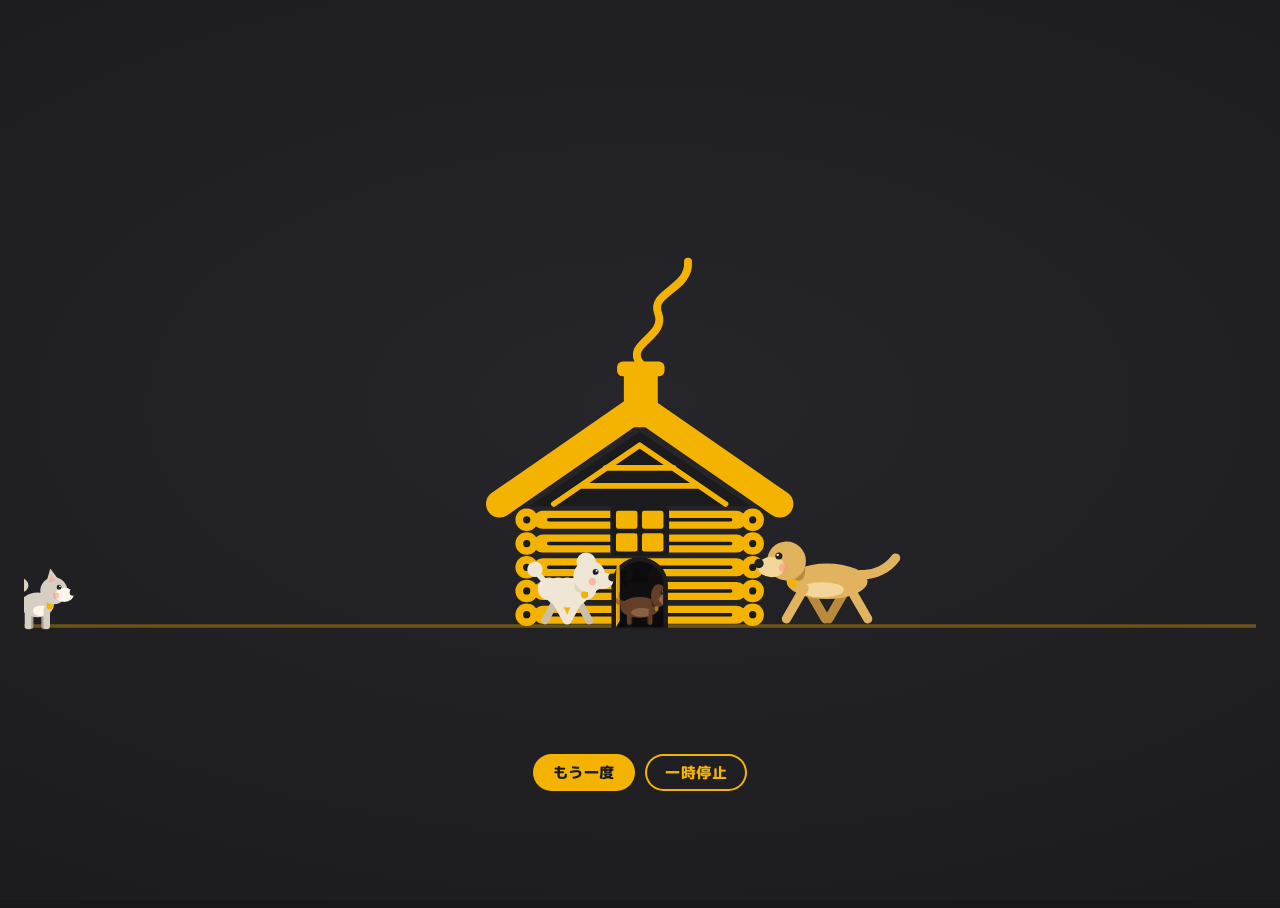
==== villa-animation.html @ 03111fac "Add FILER VILLA dog animation page Dogs walk into the log house from the FILER VILLA logo, the house" ====
<!doctype html>
<html lang="ja">
<head>
<meta charset="utf-8">
<meta name="viewport" content="width=device-width,initial-scale=1,viewport-fit=cover">
<title>FILER VILLA わんわんエンディング</title>
<meta name="claude:viewport-fit-sides" content="cover">
<link rel="preconnect" href="https://fonts.googleapis.com">
<link rel="stylesheet" href="https://fonts.googleapis.com/css2?family=M+PLUS+Rounded+1c:wght@700;800&display=swap">
<style>
/* Layout: one full-screen stage, logo-colored, with a single replay control under it */
:root{
  --night:#26262a;      /* logo background */
  --night-deep:#18181b;
  --gold:#f4b300;       /* FILER VILLA gold */
  --gold-dim:#a87c06;
  --ink:#1b1b1d;
  --paper:#fff8e6;
  --round:"M PLUS Rounded 1c","Hiragino Maru Gothic ProN","Hiragino Sans",system-ui,sans-serif;
  color-scheme:dark;
}
html,body{height:100%}
body{background:radial-gradient(120% 90% at 50% 45%,var(--night) 0%,var(--night-deep) 100%) fixed,var(--night-deep);
  color:var(--paper);font-family:var(--round);
  display:flex;flex-direction:column;align-items:center;justify-content:center;gap:12px;
  padding-left:max(16px,env(safe-area-inset-left,0px));padding-right:max(16px,env(safe-area-inset-right,0px));padding-block:16px;box-sizing:border-box;overflow:hidden}
svg#stage{width:100%;max-width:1400px;height:auto;max-height:calc(100% - 64px);display:block;cursor:pointer}
.bar{display:flex;gap:10px;align-items:center}
button{font:800 15px/1 var(--round);color:var(--ink);background:var(--gold);border:0;border-radius:999px;padding:11px 20px;cursor:pointer;letter-spacing:.04em}
button.ghost{background:transparent;color:var(--gold);box-shadow:inset 0 0 0 2px var(--gold)}
button:focus-visible{outline:3px solid var(--paper);outline-offset:3px}
.bubble text{font:800 22px var(--round)}
</style>
</head>
<body>

<svg id="stage" viewBox="0 0 2835 1417.5" role="img" aria-label="犬たちがFILER VILLAのログハウスに入っていき、家がぴょんぴょん跳ねてロゴになるアニメーション">
  <defs>
    <clipPath id="doorClip"><rect x="117" y="289" width="42" height="58" rx="21" ry="21"/><rect x="117" y="310" width="42" height="37"/></clipPath>
  </defs>

  <!-- letters (paths taken from the FILER VILLA logo) -->
  <g id="letters" fill="var(--gold)"><g><g transform="translate(605.045,819.883659)"><path d="M 33.390625 0 L 33.390625 -320.296875 L 248.5625 -320.296875 L 248.5625 -265.71875 L 95.640625 -265.71875 L 95.640625 -183.15625 L 222.859375 -183.15625 L 222.859375 -132.625 L 95.640625 -132.625 L 95.640625 0 Z M 33.390625 0 "/></g></g><g><g transform="translate(1402.618018,806.386783)"><path d="M 30.53125 0 L 30.53125 -292.953125 L 87.46875 -292.953125 L 87.46875 -49.921875 L 236.84375 -49.921875 L 236.84375 0 Z M 30.53125 0 "/></g></g><g><g transform="translate(1742.613025,806.386783)"><path d="M 233.953125 -49.921875 L 233.953125 0 L 30.53125 0 L 30.53125 -292.953125 L 230.234375 -292.953125 L 230.234375 -243.03125 L 87.46875 -243.03125 L 87.46875 -172.46875 L 210.84375 -172.46875 L 210.84375 -126.265625 L 87.46875 -126.265625 L 87.46875 -49.921875 Z M 233.953125 -49.921875 "/></g></g><g><g transform="translate(2089.622482,806.386783)"><path d="M 30.53125 0 L 30.53125 -292.953125 L 160.09375 -292.953125 C 173.570312 -292.953125 186.019531 -290.128906 197.4375 -284.484375 C 208.851562 -278.847656 218.6875 -271.421875 226.9375 -262.203125 C 235.1875 -252.992188 241.648438 -242.539062 246.328125 -230.84375 C 251.003906 -219.15625 253.34375 -207.398438 253.34375 -195.578125 C 253.34375 -176.597656 248.597656 -159.335938 239.109375 -143.796875 C 229.617188 -128.253906 216.757812 -117.046875 200.53125 -110.171875 L 267.375 0 L 203.421875 0 L 143.59375 -98.203125 L 87.46875 -98.203125 L 87.46875 0 Z M 87.46875 -148.125 L 158.859375 -148.125 C 164.078125 -148.125 168.957031 -149.359375 173.5 -151.828125 C 178.039062 -154.304688 181.960938 -157.675781 185.265625 -161.9375 C 188.566406 -166.207031 191.175781 -171.226562 193.09375 -177 C 195.019531 -182.78125 195.984375 -188.972656 195.984375 -195.578125 C 195.984375 -202.453125 194.882812 -208.773438 192.6875 -214.546875 C 190.488281 -220.328125 187.53125 -225.347656 183.8125 -229.609375 C 180.101562 -233.878906 175.84375 -237.179688 171.03125 -239.515625 C 166.21875 -241.859375 161.332031 -243.03125 156.375 -243.03125 L 87.46875 -243.03125 Z M 87.46875 -148.125 "/></g></g></g>
  <g id="villa" fill="var(--gold)"><g><g transform="translate(986.147728,1051.687745)"><path d="M 22.109375 -106.78125 L 50.984375 -26.015625 L 79.5625 -106.78125 L 101.375 -106.78125 L 59.71875 0 L 42.265625 0 L 0.296875 -106.78125 Z M 22.109375 -106.78125 "/></g></g><g><g transform="translate(1208.141921,1051.687745)"><path d="M 11.125 0 L 11.125 -106.78125 L 31.890625 -106.78125 L 31.890625 0 Z M 11.125 0 "/></g></g><g><g transform="translate(1371.480331,1051.687745)"><path d="M 11.125 0 L 11.125 -106.78125 L 31.890625 -106.78125 L 31.890625 -18.203125 L 86.328125 -18.203125 L 86.328125 0 Z M 11.125 0 "/></g></g><g><g transform="translate(1579.637813,1051.687745)"><path d="M 11.125 0 L 11.125 -106.78125 L 31.890625 -106.78125 L 31.890625 -18.203125 L 86.328125 -18.203125 L 86.328125 0 Z M 11.125 0 "/></g></g><g><g transform="translate(1787.795294,1051.687745)"><path d="M 41.515625 -106.78125 L 59.859375 -106.78125 L 100.46875 0 L 79.109375 0 L 69.1875 -26.625 L 31.890625 -26.625 L 22.109375 0 L 0.75 0 Z M 65.421875 -41.21875 L 50.6875 -83.171875 L 35.34375 -41.21875 Z M 65.421875 -41.21875 "/></g></g></g>
  <rect id="lineL" x="348" y="1002" width="493" height="9" fill="var(--gold)"/>
  <rect id="lineR" x="2063" y="1002" width="465" height="9" fill="var(--gold)"/>

  <!-- world: log house + dogs, in house-local units -->
  <g id="world">
    <line id="ground" x1="-600" y1="346" x2="900" y2="346" stroke="var(--gold)" stroke-width="3" stroke-linecap="round" opacity=".35"/>
    <g id="hop">
      <g id="smoke"><path d="M139,114 C122,98 160,88 150,68 C141,50 176,44 172,20" fill="none" stroke="var(--gold)" stroke-width="7" stroke-linecap="round"/></g>
      <g id="puffs"></g>
      <g fill="var(--gold)">
        <rect x="124" y="120" width="30" height="50" rx="4"/>
        <rect x="118" y="112" width="42" height="13" rx="5"/>
      </g>
      <!-- gable -->
      <path d="M40,240 L138,174 L236,240 Z" fill="var(--ink)"/>
      <path d="M62,238 L138,186 L214,238 M86,222 H190 M108,206 H168" fill="none" stroke="var(--gold)" stroke-width="5" stroke-linecap="round" stroke-linejoin="round"/>
      <polyline points="14,238 138,152 262,238" fill="none" stroke="var(--gold)" stroke-width="24" stroke-linecap="round" stroke-linejoin="round"/>
      <!-- logs -->
      <g id="logs"></g>
      <!-- window -->
      <rect x="112" y="240" width="52" height="44" rx="4" fill="var(--ink)"/>
      <g fill="var(--gold)"><rect x="117" y="244" width="19" height="16" rx="2"/><rect x="140" y="244" width="19" height="16" rx="2"/><rect x="117" y="264" width="19" height="16" rx="2"/><rect x="140" y="264" width="19" height="16" rx="2"/></g>
      <!-- door -->
      <path d="M113,348 V310 A25,25 0 0 1 163,310 V348 Z" fill="var(--ink)"/>
      <path d="M117,347 V310 A21,21 0 0 1 159,310 V347 Z" fill="#0d0d0f"/>
      <g id="door"><path d="M117,347 V310 A21,21 0 0 1 159,310 V347 Z" fill="var(--gold)"/>
        <path d="M131,296 V345 M145,296 V345" stroke="var(--gold-dim)" stroke-width="3"/>
        <circle cx="152" cy="324" r="3.2" fill="var(--ink)"/></g>
    </g>
    <g id="dogs"></g>
    <g id="fx"></g>
  </g>
</svg>
<div class="bar">
  <button id="replay" type="button">もう一度</button>
  <button id="pause" type="button" class="ghost">一時停止</button>
</div>

<script>
(()=>{
const NS='http://www.w3.org/2000/svg';
const $=id=>document.getElementById(id);
const clamp=(v,a=0,b=1)=>Math.min(b,Math.max(a,v));
const lerp=(a,b,u)=>a+(b-a)*u;
const ease=u=>u<.5?4*u*u*u:1-Math.pow(-2*u+2,3)/2;
const bounce=u=>{const n=7.5625,d=2.75;if(u<1/d)return n*u*u;if(u<2/d)return n*(u-=1.5/d)*u+.75;if(u<2.5/d)return n*(u-=2.25/d)*u+.9375;return n*(u-=2.625/d)*u+.984375};
const seg=(t,a,b)=>clamp((t-a)/(b-a));
const GOLD='#f4b300';

/* ---------- logs ---------- */
const logs=$('logs');let lh='';
[252,273,294,315,336].forEach(y=>{
  lh+=`<rect x="44" y="${y-8}" width="188" height="16" rx="8" fill="${GOLD}"/><rect x="56" y="${y-1.5}" width="164" height="3" rx="1.5" fill="#1b1b1d"/>`;
  lh+=`<circle cx="38" cy="${y}" r="10" fill="${GOLD}"/><circle cx="38" cy="${y}" r="3.2" fill="#1b1b1d"/>`;
  lh+=`<circle cx="238" cy="${y}" r="10" fill="${GOLD}"/><circle cx="238" cy="${y}" r="3.2" fill="#1b1b1d"/>`;
});
logs.innerHTML=lh;

/* ---------- dogs ---------- */
function dogMarkup(o){
  const L=o.L,h=o.leg,by=-(h+8),c=o.color,dk=o.dark,bl=o.belly||c;
  const leg=(cls,x,col)=>`<g class="${cls}" data-x="${x}" data-y="${by+4}"><line x1="0" y1="0" x2="0" y2="${h+4}" stroke="${col}" stroke-width="5.5" stroke-linecap="round"/></g>`;
  const tail=o.tail==='curl'
    ?`<path d="M0,0 C-11,-3 -13,-17 -3,-17 C3,-17 4,-11 0,-10" fill="none" stroke="${c}" stroke-width="5.5" stroke-linecap="round"/>`
    :o.tail==='pom'?`<line x1="0" y1="0" x2="-7" y2="-12" stroke="${c}" stroke-width="4" stroke-linecap="round"/><circle cx="-8" cy="-15" r="5.5" fill="${c}"/>`
    :`<path d="M0,0 C-8,-1 -15,-7 -18,-14" fill="none" stroke="${c}" stroke-width="5.5" stroke-linecap="round"/>`;
  const fluff=o.fluffy?[-L,-L/2,0,L/2,L].map(x=>`<circle cx="${x}" cy="${by-3}" r="8" fill="${c}"/>`).join(''):'';
  const ear=o.ear==='pointy'
    ?`<path d="M-7,-5 L-3,-19 L5,-8 Z" fill="${c}"/><path d="M-4.5,-7 L-2.6,-14 L1.5,-8.5 Z" fill="${o.inner||'#f2b8a6'}"/>`
    :`<ellipse cx="-5" cy="2" rx="5.5" ry="10" fill="${o.earColor||dk}" transform="rotate(18 -5 2)"/>`;
  return `
  <g class="tail" data-x="${-L+1}" data-y="${by-4}">${tail}</g>
  ${leg('lb2',-L*0.55,dk)}${leg('lf2',L*0.55,dk)}
  <ellipse cx="0" cy="${by}" rx="${L+3}" ry="10.5" fill="${c}"/>${fluff}
  ${o.belly?`<ellipse cx="3" cy="${by+5}" rx="${L*0.62}" ry="4.5" fill="${bl}"/>`:''}
  ${leg('lb1',-L*0.55-2,c)}${leg('lf1',L*0.55+2,c)}
  <rect x="${L-3}" y="${by-9}" width="5" height="13" rx="2.5" fill="${GOLD}"/>
  <g class="head" data-x="${L+3}" data-y="${by-12}">
    ${o.ear==='pointy'?'':ear}
    <circle r="11.5" fill="${c}"/>${o.fluffy?`<circle cx="-2" cy="-10" r="7" fill="${c}"/>`:''}
    <ellipse cx="9" cy="3.5" rx="8" ry="6" fill="${bl}"/>
    <circle cx="16.3" cy="1.4" r="2.8" fill="#222"/>
    <circle cx="4.5" cy="-3" r="2.1" fill="#222"/><circle cx="5.2" cy="-3.7" r=".7" fill="#fff"/>
    <circle cx="2" cy="4" r="2.6" fill="#ff8f7d" opacity=".55"/>
    ${o.ear==='pointy'?ear:''}
  </g>`;
}
const DOOR=138;
const DOGS=[
  {name:'しば',   color:'#d98a3a',dark:'#a8642a',belly:'#f6e7d0',ear:'pointy',tail:'curl',L:16,leg:14,s:1,   dir:1, arrive:3.0,speed:190},
  {name:'ダックス',color:'#8a5532',dark:'#5e3720',belly:'#c48a5c',ear:'floppy',tail:'straight',L:25,leg:7,s:1,dir:1,arrive:3.6,speed:170},
  {name:'プードル',color:'#efe6d6',dark:'#cbbfa9',ear:'floppy',earColor:'#e2d5bd',tail:'pom',fluffy:true,L:13,leg:14,s:.95,dir:1,arrive:4.2,speed:200},
  {name:'ゴールデン',color:'#e2b35e',dark:'#b98a3b',belly:'#f3d699',ear:'floppy',tail:'straight',L:21,leg:17,s:1.15,dir:-1,arrive:4.8,speed:180},
  {name:'こいぬ', color:'#d7cfc3',dark:'#a99f92',belly:'#fff6ea',ear:'pointy',inner:'#f3b0a4',tail:'curl',L:11,leg:10,s:.8,dir:1,arrive:6.1,speed:240,waitUntil:7.05,late:true},
];
const dogsG=$('dogs');
DOGS.forEach(d=>{
  const wrap=document.createElementNS(NS,'g');
  const g=document.createElementNS(NS,'g');
  g.innerHTML=dogMarkup(d);wrap.appendChild(g);dogsG.appendChild(wrap);
  d.wrap=wrap;d.g=g;d.parts={};
  ['lb1','lb2','lf1','lf2','tail','head'].forEach(k=>{const el=g.querySelector('.'+k);d.parts[k]={el,x:+el.dataset.x,y:+el.dataset.y}});
  d.x0=d.dir>0?-480:770;
  d.dist=Math.abs(DOOR-d.x0);
  d.start=d.arrive-d.dist/d.speed;
  d.enter=Math.max(d.arrive,d.waitUntil||0);
});
const setT=(p,a)=>p.el.setAttribute('transform',`translate(${p.x},${p.y}) rotate(${a})`);
const ENTER=0.5;
function drawDog(d,t){
  const w=d.wrap;
  if(t<d.start||t>d.enter+ENTER){w.setAttribute('visibility','hidden');return}
  w.setAttribute('visibility','visible');
  let x,y=0,k=1,op=1,walking=true;
  if(t<d.arrive){x=d.x0+d.dir*d.speed*(t-d.start)}
  else{x=DOOR;walking=false}
  const ph=(t-d.start)*d.speed/9;
  const swing=walking?Math.sin(ph)*30:0;
  setT(d.parts.lb1,swing);setT(d.parts.lf1,-swing);setT(d.parts.lb2,-swing);setT(d.parts.lf2,swing);
  setT(d.parts.tail,Math.sin(t*(walking?14:22))*16);
  let headA=walking?Math.sin(ph*2)*3:0;
  if(!walking&&t<d.enter){headA=-12+Math.sin(t*9)*4} // looking up at the door / barking
  setT(d.parts.head,headA);
  const bob=walking?-Math.abs(Math.sin(ph))*2.2:0;
  let sx=d.dir;
  if(t>=d.enter){
    const u=seg(t,d.enter,d.enter+ENTER);
    k=1-0.5*ease(u);y=-6*u;op=1-u*u;sx=d.dir*(1-0.55*u);
    w.setAttribute('clip-path','url(#doorClip)');
  }else w.removeAttribute('clip-path');
  const S=d.s*1.3;d.g.setAttribute('transform',`translate(${x},${346+bob+y}) scale(${sx*k*S},${k*S})`);
  w.setAttribute('opacity',op);
}

/* ---------- door ---------- */
const DOORKEYS=[[0,0],[2.2,0],[2.55,1],[5.45,1],[5.8,0],[6.75,0],[7.0,1],[7.7,1],[8.0,0]];
function doorAt(t){for(let i=1;i<DOORKEYS.length;i++){const[a,va]=DOORKEYS[i-1],[b,vb]=DOORKEYS[i];if(t<=b)return lerp(va,vb,ease(seg(t,a,b)))}return 0}

/* ---------- speech bubbles ---------- */
const fx=$('fx');
const BUBBLES=[ // [time, x, y, text, size]
  [6.25,70,236,'ワン！',1],[6.75,60,224,'ワンワン！',1],
  [8.75,-40,140,'ワン',1.2],[9.3,300,120,'ワン！',1.2],[9.85,40,60,'ワンワン！',1.3],
];
BUBBLES.forEach(b=>{
  const g=document.createElementNS(NS,'g');g.setAttribute('class','bubble');
  const w=b[3].length*21+22;
  g.innerHTML=`<rect x="${-w/2}" y="-20" width="${w}" height="36" rx="18" fill="#fff8e6"/><path d="M-6,14 L0,26 L8,14 Z" fill="#fff8e6"/><text y="6" text-anchor="middle" fill="#1b1b1d">${b[3]}</text>`;
  fx.appendChild(g);b.el=g;
});
function drawBubbles(t){BUBBLES.forEach(b=>{
  const u=(t-b[0])/0.9;
  if(u<0||u>1){b.el.setAttribute('visibility','hidden');return}
  b.el.setAttribute('visibility','visible');
  const pop=u<.2?bounce(u/.2):1;const s=b[4]*0.8*pop;
  b.el.setAttribute('transform',`translate(${b[1]},${b[2]-u*24}) scale(${s})`);
  b.el.setAttribute('opacity',u>.75?1-(u-.75)/.25:1);
})}

/* ---------- smoke puffs on landing ---------- */
const puffsG=$('puffs');const PUFFS=[];
for(let i=0;i<9;i++){const c=document.createElementNS(NS,'circle');c.setAttribute('fill','#f4b300');puffsG.appendChild(c);PUFFS.push(c)}

/* ---------- house hop ---------- */
const HOPS=[[8.4,0.6,58],[9.0,0.6,58],[9.6,0.7,44]];
function hopAt(t){
  for(const[st,dur,H] of HOPS){
    const u=(t-st)/dur;
    if(u<0||u>1)continue;
    let y=0,sx=1,sy=1;
    if(u<.16){const v=Math.sin(Math.PI*u/.16);sy=1-.13*v;sx=1+.08*v}
    else if(u>.84){const v=Math.sin(Math.PI*(u-.84)/.16);sy=1-.13*v;sx=1+.08*v}
    else{const v=(u-.16)/.68;y=-H*Math.sin(Math.PI*v);sy=1+.07*Math.sin(Math.PI*v);sx=1-.04*Math.sin(Math.PI*v)}
    return{y,sx,sy};
  }
  return{y:0,sx:1,sy:1};
}

/* ---------- logo pieces ---------- */
const letters=[...$('letters').children],villa=[...$('villa').children];
const STAGE={x:1058,y:251,s:2.6},LOGO={x:904,y:258.5,s:1.505};

const END=17.5;
let t0=performance.now(),paused=false,pausedAt=0;
const reduce=matchMedia('(prefers-reduced-motion: reduce)').matches;
if(reduce){paused=true;pausedAt=14}

function frame(t){
  // world camera
  const cu=ease(seg(t,10.6,12.0));
  const cx=lerp(STAGE.x,LOGO.x,cu),cy=lerp(STAGE.y,LOGO.y,cu),cs=lerp(STAGE.s,LOGO.s,cu);
  $('world').setAttribute('transform',`translate(${cx},${cy}) scale(${cs})`);
  $('world').setAttribute('opacity',seg(t,0,.6));
  $('ground').setAttribute('opacity',.35*(1-seg(t,10.6,11.2)));
  // hop
  const h=hopAt(t);
  $('hop').setAttribute('transform',`translate(138,346) translate(0,${h.y}) scale(${h.sx},${h.sy}) translate(-138,-346)`);
  // smoke sway
  $('smoke').setAttribute('transform',`rotate(${Math.sin(t*2.2)*7} 139 114)`);
  // puffs after each landing
  PUFFS.forEach((c,i)=>{
    const hp=HOPS[i%3],lt=hp[0]+hp[1]*0.86,u=(t-lt-(i/3|0)*0.07)/1.1;
    if(u<0||u>1){c.setAttribute('r',0);return}
    c.setAttribute('cx',139+Math.sin(i*2.1)*14*u);c.setAttribute('cy',105-u*70-(i/3|0)*6);
    c.setAttribute('r',(4+(i/3|0)*2)*(0.6+u));c.setAttribute('opacity',(1-u)*.8);
  });
  // door
  const o=doorAt(t);
  $('door').setAttribute('transform',`translate(117,0) scale(${1-o*0.92},1) skewY(${-o*8}) translate(-117,0)`);
  // dogs + bubbles
  DOGS.forEach(d=>drawDog(d,t));
  drawBubbles(t);
  // letters drop
  letters.forEach((g,i)=>{
    const u=seg(t,11.3+i*0.14,12.3+i*0.14);
    g.setAttribute('transform',`translate(0,${(1-bounce(u))*-1100})`);
    g.setAttribute('opacity',u>0?1:0);
  });
  villa.forEach((g,i)=>{
    const u=ease(seg(t,12.6+i*0.09,13.2+i*0.09));
    g.setAttribute('transform',`translate(0,${(1-u)*40})`);g.setAttribute('opacity',u);
  });
  const lu=ease(seg(t,13.0,13.8));
  $('lineL').setAttribute('transform',`translate(841,0) scale(${lu},1) translate(-841,0)`);
  $('lineR').setAttribute('transform',`translate(2063,0) scale(${lu},1) translate(-2063,0)`);
}

function loop(now){
  let t=paused?pausedAt:(now-t0)/1000;
  if(!paused&&t>END){t0=now;t=0}
  frame(t);
  requestAnimationFrame(loop);
}
requestAnimationFrame(loop);
window.__seek=t=>{paused=true;pausedAt=t;frame(t)};

const pb=$('pause');
function setPaused(p){
  const now=performance.now();
  if(p){pausedAt=(now-t0)/1000;if(pausedAt>END)pausedAt=END}else{t0=now-pausedAt*1000}
  paused=p;pb.textContent=p?'再生':'一時停止';
}
if(reduce)pb.textContent='再生';
$('replay').addEventListener('click',()=>{t0=performance.now();paused=false;pb.textContent='一時停止'});
pb.addEventListener('click',()=>setPaused(!paused));
$('stage').addEventListener('click',()=>setPaused(!paused));
})();
</script>

</body>
</html>
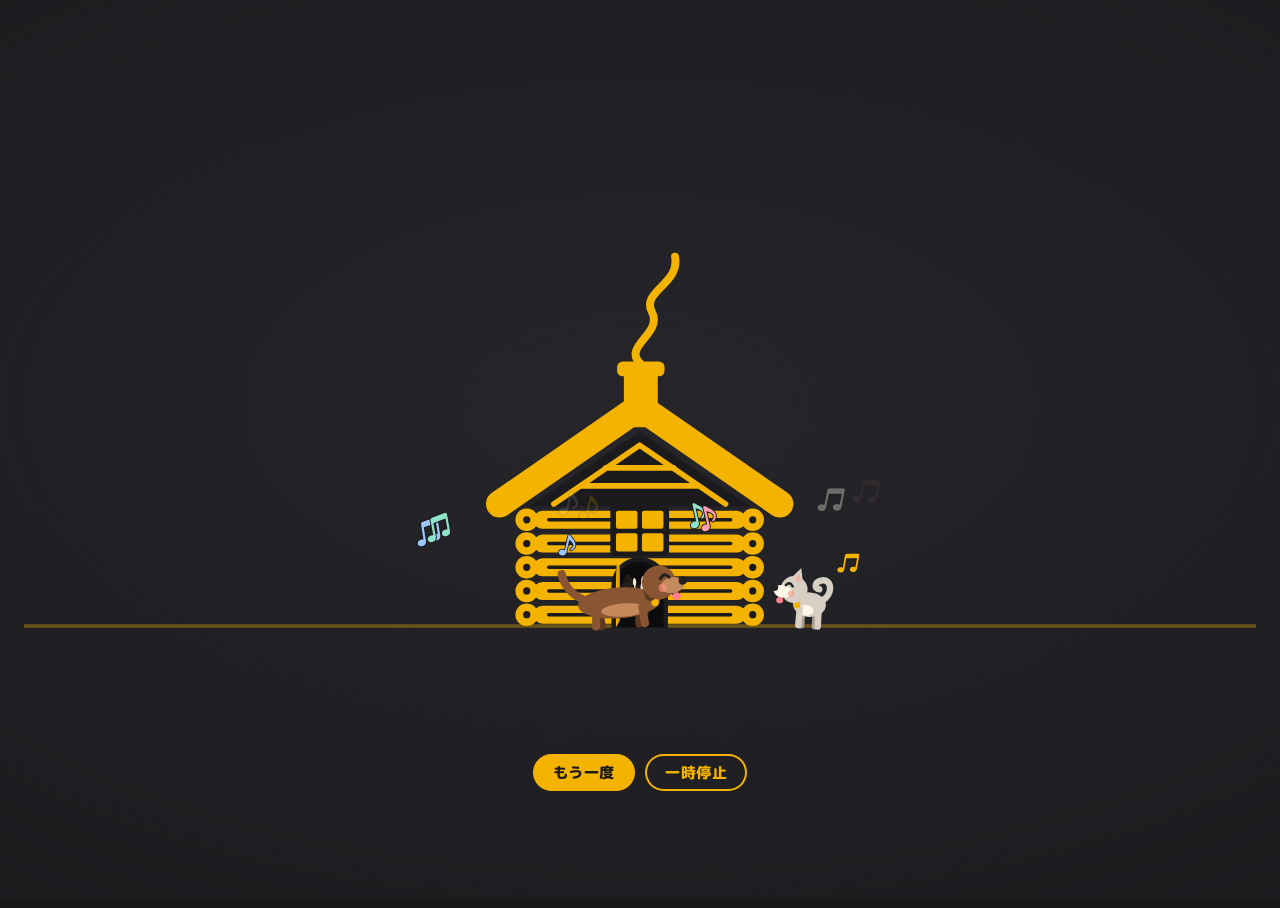
==== commit a8d3cb94: "Villa animation: add Dalmatian, fit in 10s, music notes, happier dogs Co-Authored-By: Claude Opus 5." ====
--- a/villa-animation.html
+++ b/villa-animation.html
@@ -29,12 +29,11 @@
 button{font:800 15px/1 var(--round);color:var(--ink);background:var(--gold);border:0;border-radius:999px;padding:11px 20px;cursor:pointer;letter-spacing:.04em}
 button.ghost{background:transparent;color:var(--gold);box-shadow:inset 0 0 0 2px var(--gold)}
 button:focus-visible{outline:3px solid var(--paper);outline-offset:3px}
-.bubble text{font:800 22px var(--round)}
 </style>
 </head>
 <body>
 
-<svg id="stage" viewBox="0 0 2835 1417.5" role="img" aria-label="犬たちがFILER VILLAのログハウスに入っていき、家がぴょんぴょん跳ねてロゴになるアニメーション">
+<svg id="stage" viewBox="0 0 2835 1417.5" role="img" aria-label="犬たちが音符を弾ませながらFILER VILLAのログハウスに入っていき、家がぴょんぴょん跳ねてロゴになるアニメーション">
   <defs>
     <clipPath id="doorClip"><rect x="117" y="289" width="42" height="58" rx="21" ry="21"/><rect x="117" y="310" width="42" height="37"/></clipPath>
   </defs>
@@ -109,34 +108,39 @@
     :o.tail==='pom'?`<line x1="0" y1="0" x2="-7" y2="-12" stroke="${c}" stroke-width="4" stroke-linecap="round"/><circle cx="-8" cy="-15" r="5.5" fill="${c}"/>`
     :`<path d="M0,0 C-8,-1 -15,-7 -18,-14" fill="none" stroke="${c}" stroke-width="5.5" stroke-linecap="round"/>`;
   const fluff=o.fluffy?[-L,-L/2,0,L/2,L].map(x=>`<circle cx="${x}" cy="${by-3}" r="8" fill="${c}"/>`).join(''):'';
+  const spots=o.spots?[[-L*.6,-3,3],[-L*.15,4,2.6],[L*.3,-4,3.2],[L*.7,3,2.2],[-L*.85,4,2],[L*.05,-7,1.8]].map(([x,y,r])=>`<circle cx="${x}" cy="${by+y}" r="${r}" fill="#262626"/>`).join(''):'';
   const ear=o.ear==='pointy'
     ?`<path d="M-7,-5 L-3,-19 L5,-8 Z" fill="${c}"/><path d="M-4.5,-7 L-2.6,-14 L1.5,-8.5 Z" fill="${o.inner||'#f2b8a6'}"/>`
     :`<ellipse cx="-5" cy="2" rx="5.5" ry="10" fill="${o.earColor||dk}" transform="rotate(18 -5 2)"/>`;
   return `
   <g class="tail" data-x="${-L+1}" data-y="${by-4}">${tail}</g>
   ${leg('lb2',-L*0.55,dk)}${leg('lf2',L*0.55,dk)}
-  <ellipse cx="0" cy="${by}" rx="${L+3}" ry="10.5" fill="${c}"/>${fluff}
+  <ellipse cx="0" cy="${by}" rx="${L+3}" ry="10.5" fill="${c}"/>${fluff}${spots}
   ${o.belly?`<ellipse cx="3" cy="${by+5}" rx="${L*0.62}" ry="4.5" fill="${bl}"/>`:''}
   ${leg('lb1',-L*0.55-2,c)}${leg('lf1',L*0.55+2,c)}
   <rect x="${L-3}" y="${by-9}" width="5" height="13" rx="2.5" fill="${GOLD}"/>
   <g class="head" data-x="${L+3}" data-y="${by-12}">
     ${o.ear==='pointy'?'':ear}
     <circle r="11.5" fill="${c}"/>${o.fluffy?`<circle cx="-2" cy="-10" r="7" fill="${c}"/>`:''}
-    <ellipse cx="9" cy="3.5" rx="8" ry="6" fill="${bl}"/>
-    <circle cx="16.3" cy="1.4" r="2.8" fill="#222"/>
-    <circle cx="4.5" cy="-3" r="2.1" fill="#222"/><circle cx="5.2" cy="-3.7" r=".7" fill="#fff"/>
-    <circle cx="2" cy="4" r="2.6" fill="#ff8f7d" opacity=".55"/>
+    ${o.spots?'<circle cx="-4" cy="-6" r="2.4" fill="#262626"/><circle cx="2" cy="-9" r="1.6" fill="#262626"/>':''}
+    <path d="M6,7 Q10,15 15,7 Z" fill="#3a1d1d"/><ellipse cx="10.5" cy="11" rx="3" ry="2.6" fill="#ff7f8f"/>
+    <ellipse cx="9" cy="3.2" rx="8" ry="5.4" fill="${bl}"/>
+    <circle cx="16.3" cy="1.2" r="2.8" fill="#222"/>
+    <path d="M1.6,-2.4 Q4.6,-6.8 7.6,-2.4" fill="none" stroke="#222" stroke-width="2" stroke-linecap="round"/>
+    <circle cx="2" cy="4" r="2.8" fill="#ff8f7d" opacity=".6"/>
     ${o.ear==='pointy'?ear:''}
   </g>`;
 }
 const DOOR=138;
 const DOGS=[
-  {name:'しば',   color:'#d98a3a',dark:'#a8642a',belly:'#f6e7d0',ear:'pointy',tail:'curl',L:16,leg:14,s:1,   dir:1, arrive:3.0,speed:190},
-  {name:'ダックス',color:'#8a5532',dark:'#5e3720',belly:'#c48a5c',ear:'floppy',tail:'straight',L:25,leg:7,s:1,dir:1,arrive:3.6,speed:170},
-  {name:'プードル',color:'#efe6d6',dark:'#cbbfa9',ear:'floppy',earColor:'#e2d5bd',tail:'pom',fluffy:true,L:13,leg:14,s:.95,dir:1,arrive:4.2,speed:200},
-  {name:'ゴールデン',color:'#e2b35e',dark:'#b98a3b',belly:'#f3d699',ear:'floppy',tail:'straight',L:21,leg:17,s:1.15,dir:-1,arrive:4.8,speed:180},
-  {name:'こいぬ', color:'#d7cfc3',dark:'#a99f92',belly:'#fff6ea',ear:'pointy',inner:'#f3b0a4',tail:'curl',L:11,leg:10,s:.8,dir:1,arrive:6.1,speed:240,waitUntil:7.05,late:true},
+  {color:'#d98a3a',dark:'#a8642a',belly:'#f6e7d0',ear:'pointy',tail:'curl',L:16,leg:14,s:1,dir:1,arrive:1.2},
+  {color:'#e2b35e',dark:'#b98a3b',belly:'#f3d699',ear:'floppy',tail:'straight',L:21,leg:17,s:1.15,dir:-1,arrive:1.6},
+  {color:'#efe6d6',dark:'#cbbfa9',ear:'floppy',earColor:'#e2d5bd',tail:'pom',fluffy:true,L:13,leg:14,s:.95,dir:1,arrive:2.0},
+  {color:'#f7f4ee',dark:'#d8d2c6',ear:'floppy',earColor:'#262626',tail:'straight',spots:true,L:20,leg:17,s:1.1,dir:-1,arrive:2.4},
+  {color:'#8a5532',dark:'#5e3720',belly:'#c48a5c',ear:'floppy',tail:'straight',L:25,leg:7,s:1,dir:1,arrive:2.8},
+  {color:'#d7cfc3',dark:'#a99f92',belly:'#fff6ea',ear:'pointy',inner:'#f3b0a4',tail:'curl',L:11,leg:10,s:.8,dir:-1,arrive:3.2},
 ];
+const SPEED=330;
 const dogsG=$('dogs');
 DOGS.forEach(d=>{
   const wrap=document.createElementNS(NS,'g');
@@ -144,61 +148,63 @@
   g.innerHTML=dogMarkup(d);wrap.appendChild(g);dogsG.appendChild(wrap);
   d.wrap=wrap;d.g=g;d.parts={};
   ['lb1','lb2','lf1','lf2','tail','head'].forEach(k=>{const el=g.querySelector('.'+k);d.parts[k]={el,x:+el.dataset.x,y:+el.dataset.y}});
-  d.x0=d.dir>0?-480:770;
-  d.dist=Math.abs(DOOR-d.x0);
-  d.start=d.arrive-d.dist/d.speed;
-  d.enter=Math.max(d.arrive,d.waitUntil||0);
+  d.x0=d.dir>0?-440:720;
+  d.start=d.arrive-Math.abs(DOOR-d.x0)/SPEED;
+  d.enter=d.arrive;
 });
 const setT=(p,a)=>p.el.setAttribute('transform',`translate(${p.x},${p.y}) rotate(${a})`);
-const ENTER=0.5;
+const ENTER=0.35;
+const dogX=(d,t)=>t<d.arrive?d.x0+d.dir*SPEED*(t-d.start):DOOR;
 function drawDog(d,t){
   const w=d.wrap;
   if(t<d.start||t>d.enter+ENTER){w.setAttribute('visibility','hidden');return}
   w.setAttribute('visibility','visible');
-  let x,y=0,k=1,op=1,walking=true;
-  if(t<d.arrive){x=d.x0+d.dir*d.speed*(t-d.start)}
-  else{x=DOOR;walking=false}
-  const ph=(t-d.start)*d.speed/9;
-  const swing=walking?Math.sin(ph)*30:0;
+  const walking=t<d.arrive;
+  let x=dogX(d,t),y=0,k=1,op=1;
+  const ph=(t-d.start)*19+d.arrive*3;
+  const swing=Math.sin(ph)*34;
   setT(d.parts.lb1,swing);setT(d.parts.lf1,-swing);setT(d.parts.lb2,-swing);setT(d.parts.lf2,swing);
-  setT(d.parts.tail,Math.sin(t*(walking?14:22))*16);
-  let headA=walking?Math.sin(ph*2)*3:0;
-  if(!walking&&t<d.enter){headA=-12+Math.sin(t*9)*4} // looking up at the door / barking
-  setT(d.parts.head,headA);
-  const bob=walking?-Math.abs(Math.sin(ph))*2.2:0;
-  let sx=d.dir;
-  if(t>=d.enter){
+  setT(d.parts.tail,Math.sin(t*30)*22);
+  setT(d.parts.head,-6+Math.sin(ph)*7);
+  const bob=-Math.abs(Math.sin(ph))*7;
+  let sx=d.dir,tilt=Math.cos(ph)*4;
+  if(!walking){
     const u=seg(t,d.enter,d.enter+ENTER);
     k=1-0.5*ease(u);y=-6*u;op=1-u*u;sx=d.dir*(1-0.55*u);
     w.setAttribute('clip-path','url(#doorClip)');
   }else w.removeAttribute('clip-path');
-  const S=d.s*1.3;d.g.setAttribute('transform',`translate(${x},${346+bob+y}) scale(${sx*k*S},${k*S})`);
+  const S=d.s*1.3;
+  d.g.setAttribute('transform',`translate(${x},${346+bob+y}) rotate(${tilt*d.dir}) scale(${sx*k*S},${k*S})`);
   w.setAttribute('opacity',op);
 }
 
 /* ---------- door ---------- */
-const DOORKEYS=[[0,0],[2.2,0],[2.55,1],[5.45,1],[5.8,0],[6.75,0],[7.0,1],[7.7,1],[8.0,0]];
+const DOORKEYS=[[0,0],[0.3,0],[0.6,1],[3.6,1],[3.85,0]];
 function doorAt(t){for(let i=1;i<DOORKEYS.length;i++){const[a,va]=DOORKEYS[i-1],[b,vb]=DOORKEYS[i];if(t<=b)return lerp(va,vb,ease(seg(t,a,b)))}return 0}
 
-/* ---------- speech bubbles ---------- */
+/* ---------- music notes ---------- */
 const fx=$('fx');
-const BUBBLES=[ // [time, x, y, text, size]
-  [6.25,70,236,'ワン！',1],[6.75,60,224,'ワンワン！',1],
-  [8.75,-40,140,'ワン',1.2],[9.3,300,120,'ワン！',1.2],[9.85,40,60,'ワンワン！',1.3],
-];
-BUBBLES.forEach(b=>{
-  const g=document.createElementNS(NS,'g');g.setAttribute('class','bubble');
-  const w=b[3].length*21+22;
-  g.innerHTML=`<rect x="${-w/2}" y="-20" width="${w}" height="36" rx="18" fill="#fff8e6"/><path d="M-6,14 L0,26 L8,14 Z" fill="#fff8e6"/><text y="6" text-anchor="middle" fill="#1b1b1d">${b[3]}</text>`;
-  fx.appendChild(g);b.el=g;
+const NOTE_COLORS=['#f4b300','#fff8e6','#ff9db0','#8fe3c8','#9cc8ff'];
+const NOTES=[]; // {t, x, y, ch, size, drift}
+let ni=0;
+const addNote=(t,x,y,size=1)=>{NOTES.push({t,x,y,ch:ni%2?'♪':'♫',size,drift:(ni%3-1)*18,col:NOTE_COLORS[ni%NOTE_COLORS.length]});ni++};
+// a note pops above each dog while it trots in
+DOGS.forEach((d,i)=>{[0.55,0.2].forEach(b=>{const tt=d.arrive-b;addNote(tt,dogX(d,tt),346-62*d.s,.85)})});
+// bursts on each hop of the house
+const HOPS=[[4.0,0.5,58],[4.5,0.5,58],[5.0,0.6,44]];
+HOPS.forEach(([st],i)=>{addNote(st+.12,-10-i*12,170-i*10,1.15);addNote(st+.18,286+i*12,160-i*10,1.15);addNote(st+.26,138+(i-1)*40,40,1)});
+NOTES.forEach(n=>{
+  const g=document.createElementNS(NS,'g');
+  g.innerHTML=`<text text-anchor="middle" y="10" font-size="34" font-weight="800" fill="${n.col}" stroke="#1b1b1d" stroke-width="2" paint-order="stroke">${n.ch}</text>`;
+  fx.appendChild(g);n.el=g;
 });
-function drawBubbles(t){BUBBLES.forEach(b=>{
-  const u=(t-b[0])/0.9;
-  if(u<0||u>1){b.el.setAttribute('visibility','hidden');return}
-  b.el.setAttribute('visibility','visible');
-  const pop=u<.2?bounce(u/.2):1;const s=b[4]*0.8*pop;
-  b.el.setAttribute('transform',`translate(${b[1]},${b[2]-u*24}) scale(${s})`);
-  b.el.setAttribute('opacity',u>.75?1-(u-.75)/.25:1);
+function drawNotes(t){NOTES.forEach(n=>{
+  const u=(t-n.t)/1.0;
+  if(u<0||u>1){n.el.setAttribute('visibility','hidden');return}
+  n.el.setAttribute('visibility','visible');
+  const pop=u<.22?bounce(u/.22):1;
+  n.el.setAttribute('transform',`translate(${n.x+n.drift*u+Math.sin(u*9)*5},${n.y-u*46}) rotate(${Math.sin(u*8)*14}) scale(${n.size*pop})`);
+  n.el.setAttribute('opacity',u>.7?1-(u-.7)/.3:1);
 })}
 
 /* ---------- smoke puffs on landing ---------- */
@@ -206,7 +212,6 @@
 for(let i=0;i<9;i++){const c=document.createElementNS(NS,'circle');c.setAttribute('fill','#f4b300');puffsG.appendChild(c);PUFFS.push(c)}
 
 /* ---------- house hop ---------- */
-const HOPS=[[8.4,0.6,58],[9.0,0.6,58],[9.6,0.7,44]];
 function hopAt(t){
   for(const[st,dur,H] of HOPS){
     const u=(t-st)/dur;
@@ -224,18 +229,18 @@
 const letters=[...$('letters').children],villa=[...$('villa').children];
 const STAGE={x:1058,y:251,s:2.6},LOGO={x:904,y:258.5,s:1.505};
 
-const END=17.5;
+const END=9.8;
 let t0=performance.now(),paused=false,pausedAt=0;
 const reduce=matchMedia('(prefers-reduced-motion: reduce)').matches;
-if(reduce){paused=true;pausedAt=14}
+if(reduce){paused=true;pausedAt=9}
 
 function frame(t){
   // world camera
-  const cu=ease(seg(t,10.6,12.0));
+  const cu=ease(seg(t,5.7,6.6));
   const cx=lerp(STAGE.x,LOGO.x,cu),cy=lerp(STAGE.y,LOGO.y,cu),cs=lerp(STAGE.s,LOGO.s,cu);
   $('world').setAttribute('transform',`translate(${cx},${cy}) scale(${cs})`);
   $('world').setAttribute('opacity',seg(t,0,.6));
-  $('ground').setAttribute('opacity',.35*(1-seg(t,10.6,11.2)));
+  $('ground').setAttribute('opacity',.35*(1-seg(t,5.7,6.1)));
   // hop
   const h=hopAt(t);
   $('hop').setAttribute('transform',`translate(138,346) translate(0,${h.y}) scale(${h.sx},${h.sy}) translate(-138,-346)`);
@@ -253,18 +258,18 @@
   $('door').setAttribute('transform',`translate(117,0) scale(${1-o*0.92},1) skewY(${-o*8}) translate(-117,0)`);
   // dogs + bubbles
   DOGS.forEach(d=>drawDog(d,t));
-  drawBubbles(t);
+  drawNotes(t);
   // letters drop
   letters.forEach((g,i)=>{
-    const u=seg(t,11.3+i*0.14,12.3+i*0.14);
+    const u=seg(t,6.2+i*0.12,7.0+i*0.12);
     g.setAttribute('transform',`translate(0,${(1-bounce(u))*-1100})`);
     g.setAttribute('opacity',u>0?1:0);
   });
   villa.forEach((g,i)=>{
-    const u=ease(seg(t,12.6+i*0.09,13.2+i*0.09));
+    const u=ease(seg(t,7.1+i*0.07,7.6+i*0.07));
     g.setAttribute('transform',`translate(0,${(1-u)*40})`);g.setAttribute('opacity',u);
   });
-  const lu=ease(seg(t,13.0,13.8));
+  const lu=ease(seg(t,7.4,8.0));
   $('lineL').setAttribute('transform',`translate(841,0) scale(${lu},1) translate(-841,0)`);
   $('lineR').setAttribute('transform',`translate(2063,0) scale(${lu},1) translate(-2063,0)`);
 }
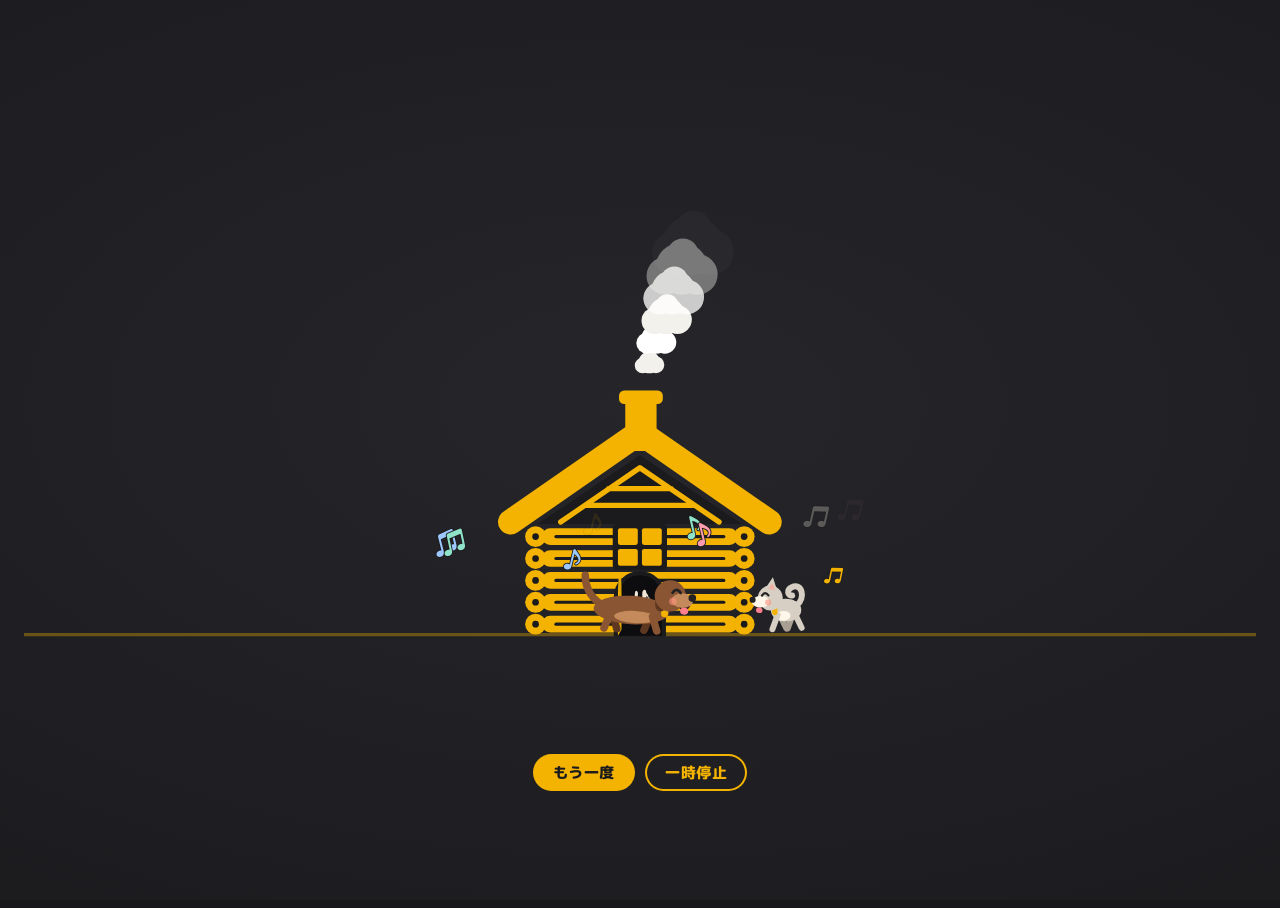
==== commit 2ffaf18c: "Villa animation: white billowing chimney smoke Co-Authored-By: Claude Opus 5.5 <noreply@anthropic.co" ====
--- a/villa-animation.html
+++ b/villa-animation.html
@@ -48,7 +48,7 @@
   <g id="world">
     <line id="ground" x1="-600" y1="346" x2="900" y2="346" stroke="var(--gold)" stroke-width="3" stroke-linecap="round" opacity=".35"/>
     <g id="hop">
-      <g id="smoke"><path d="M139,114 C122,98 160,88 150,68 C141,50 176,44 172,20" fill="none" stroke="var(--gold)" stroke-width="7" stroke-linecap="round"/></g>
+      <g id="smoke"></g>
       <g id="puffs"></g>
       <g fill="var(--gold)">
         <rect x="124" y="120" width="30" height="50" rx="4"/>
@@ -148,7 +148,7 @@
   g.innerHTML=dogMarkup(d);wrap.appendChild(g);dogsG.appendChild(wrap);
   d.wrap=wrap;d.g=g;d.parts={};
   ['lb1','lb2','lf1','lf2','tail','head'].forEach(k=>{const el=g.querySelector('.'+k);d.parts[k]={el,x:+el.dataset.x,y:+el.dataset.y}});
-  d.x0=d.dir>0?-440:720;
+  d.x0=d.dir>0?-500:780;
   d.start=d.arrive-Math.abs(DOOR-d.x0)/SPEED;
   d.enter=d.arrive;
 });
@@ -209,7 +209,26 @@
 
 /* ---------- smoke puffs on landing ---------- */
 const puffsG=$('puffs');const PUFFS=[];
-for(let i=0;i<9;i++){const c=document.createElementNS(NS,'circle');c.setAttribute('fill','#f4b300');puffsG.appendChild(c);PUFFS.push(c)}
+for(let i=0;i<9;i++){const c=document.createElementNS(NS,'circle');c.setAttribute('fill','#ffffff');puffsG.appendChild(c);PUFFS.push(c)}
+/* ---------- chimney smoke: white puffs that rise, swell and fade ---------- */
+const smokeG=$('smoke');const SMOKE=[];const SN=6;
+for(let i=0;i<SN;i++){
+  const g=document.createElementNS(NS,'g');
+  g.innerHTML='<circle r="1" cx="0" cy="0"/><circle r=".72" cx="-.62" cy=".28"/><circle r=".78" cx=".6" cy=".22"/><circle r=".6" cx=".05" cy="-.55"/>';
+  g.setAttribute('fill',i%2?'#ffffff':'#f3f1ec');
+  smokeG.appendChild(g);SMOKE.push(g);
+}
+function drawSmoke(t){
+  SMOKE.forEach((g,i)=>{
+    const p=((t/2.4)+i/SN)%1;
+    const x=139+p*48+Math.sin(p*4+i*2.3)*7*p;
+    const y=106-p*135;
+    const r=7+p*22;
+    const op=p<.1?p/.1:p<.55?1:Math.max(0,1-(p-.55)/.45);
+    g.setAttribute('transform',`translate(${x},${y}) scale(${r})`);
+    g.setAttribute('opacity',op);
+  });
+}
 
 /* ---------- house hop ---------- */
 function hopAt(t){
@@ -227,7 +246,7 @@
 
 /* ---------- logo pieces ---------- */
 const letters=[...$('letters').children],villa=[...$('villa').children];
-const STAGE={x:1058,y:251,s:2.6},LOGO={x:904,y:258.5,s:1.505};
+const STAGE={x:1086,y:340,s:2.4},LOGO={x:904,y:258.5,s:1.505};
 
 const END=9.8;
 let t0=performance.now(),paused=false,pausedAt=0;
@@ -245,13 +264,13 @@
   const h=hopAt(t);
   $('hop').setAttribute('transform',`translate(138,346) translate(0,${h.y}) scale(${h.sx},${h.sy}) translate(-138,-346)`);
   // smoke sway
-  $('smoke').setAttribute('transform',`rotate(${Math.sin(t*2.2)*7} 139 114)`);
+  drawSmoke(t);
   // puffs after each landing
   PUFFS.forEach((c,i)=>{
     const hp=HOPS[i%3],lt=hp[0]+hp[1]*0.86,u=(t-lt-(i/3|0)*0.07)/1.1;
     if(u<0||u>1){c.setAttribute('r',0);return}
     c.setAttribute('cx',139+Math.sin(i*2.1)*14*u);c.setAttribute('cy',105-u*70-(i/3|0)*6);
-    c.setAttribute('r',(4+(i/3|0)*2)*(0.6+u));c.setAttribute('opacity',(1-u)*.8);
+    c.setAttribute('r',(7+(i/3|0)*3)*(0.6+u));c.setAttribute('opacity',(1-u)*.9);
   });
   // door
   const o=doorAt(t);
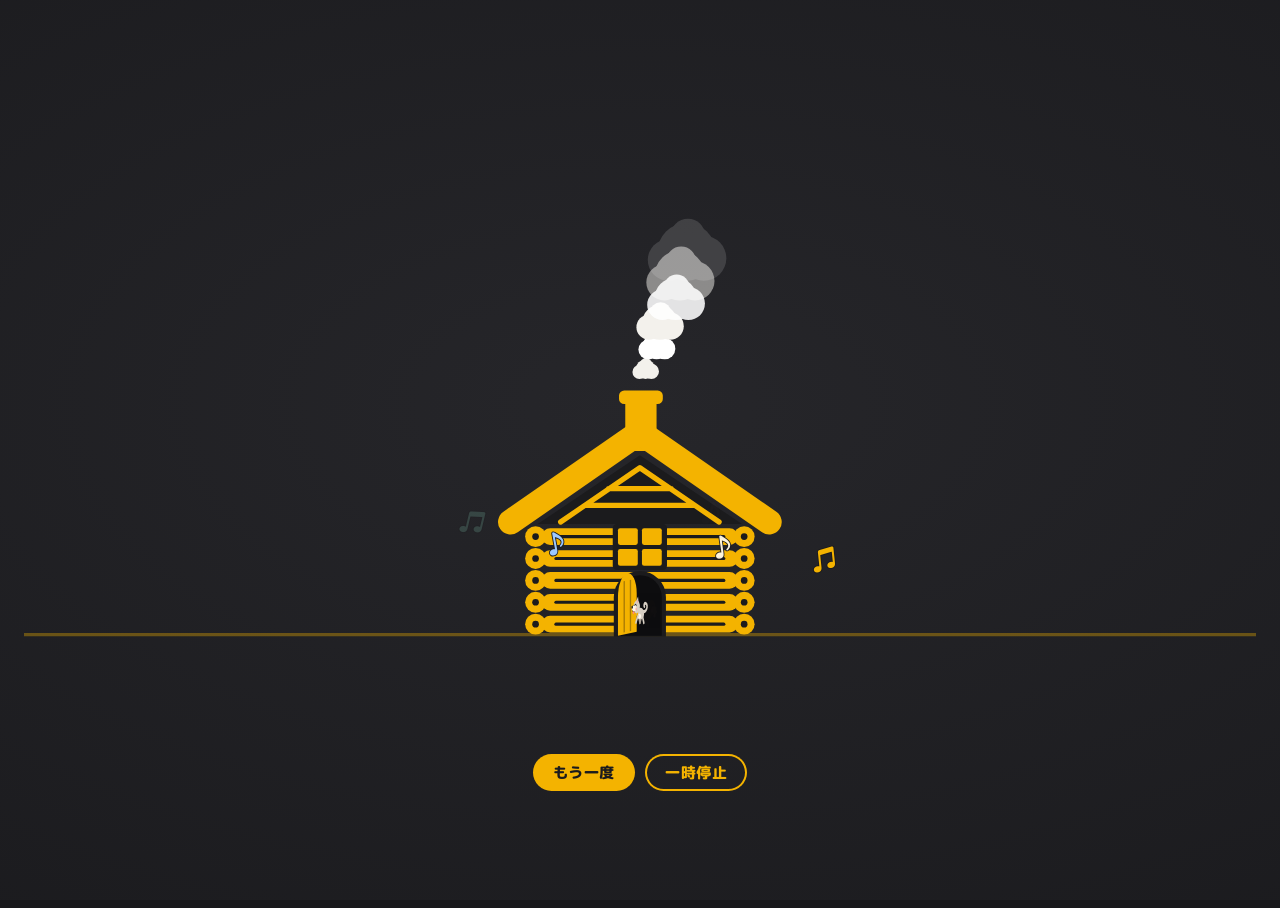
==== commit db0e26e5: "Villa animation: slow down chimney smoke Co-Authored-By: Claude Opus 5.5 <noreply@anthropic.com> Cla" ====
--- a/villa-animation.html
+++ b/villa-animation.html
@@ -220,7 +220,7 @@
 }
 function drawSmoke(t){
   SMOKE.forEach((g,i)=>{
-    const p=((t/2.4)+i/SN)%1;
+    const p=((t/4.8)+i/SN)%1;
     const x=139+p*48+Math.sin(p*4+i*2.3)*7*p;
     const y=106-p*135;
     const r=7+p*22;
